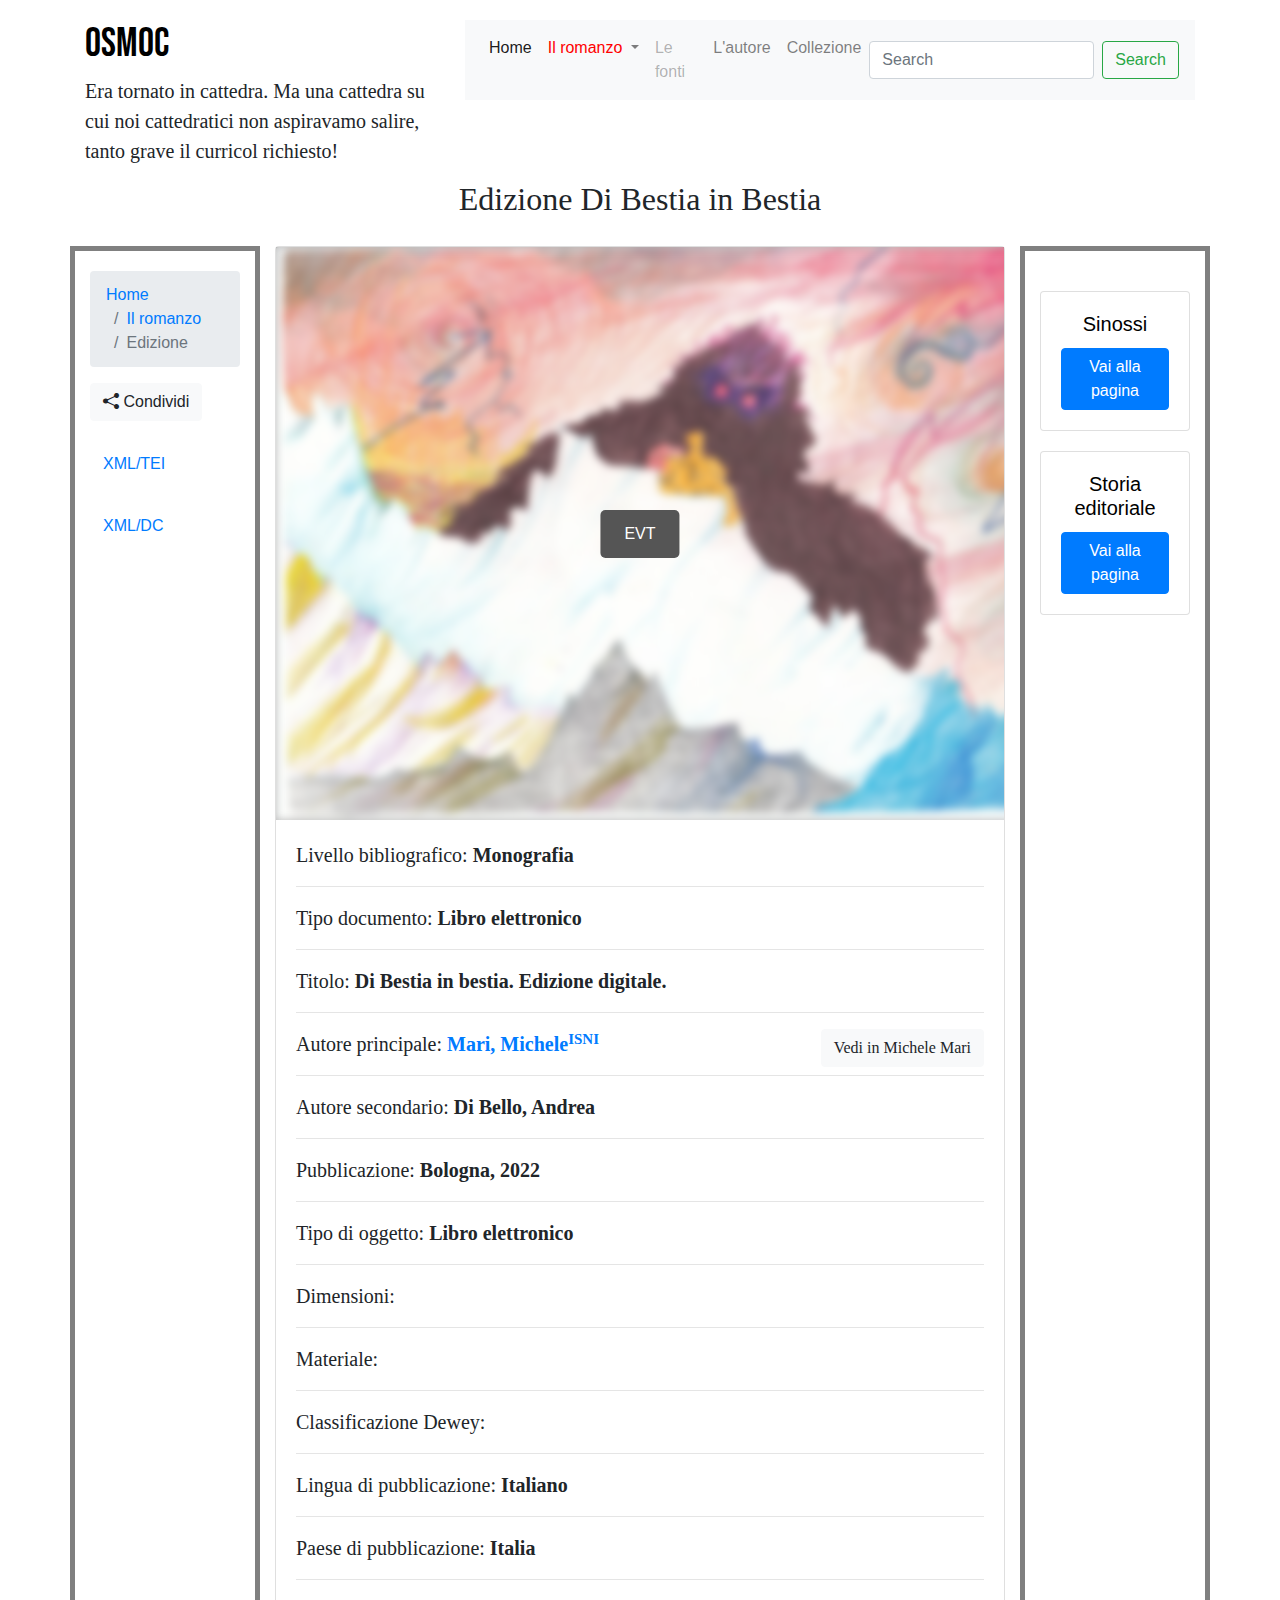
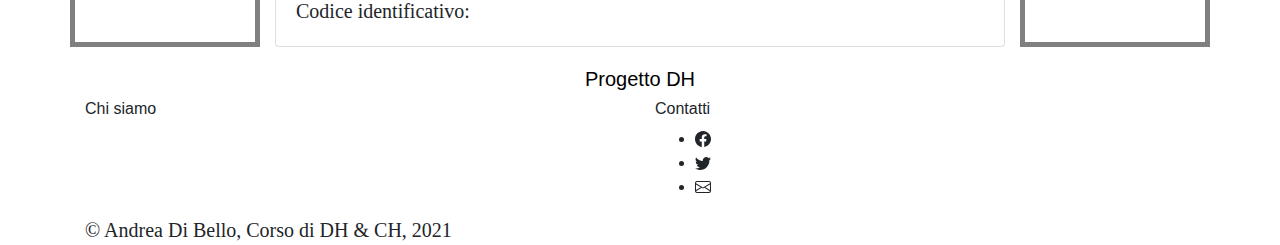
==== item.html @ bcbd0bea "Add files via upload" ====
<!DOCTYPE html>
<html>

	<head>
		<title>Osmoc</title>
		<meta charset="utf-8"/>
		<meta name="keywords" content=""/>
		<meta name="description" content="Michele Mari, varianti, riferimenti intertestuali"/>
		<meta name="author" content="Andrea Di Bello"/>
		<meta name="viewport" content="width=device-width, initial-scale=1.0"/>
		<!--METADATI DC-->
		<meta name="DC.Title" content="Inserisci il titolo del tuo sito web">
		<meta name="DC.Creator" content="Andrea Di Bello">
		<meta name="DC.Subject" content="Inserisci il tema principale del tuo sito web">
		<meta name="DC.Description" content="Inserisci una breve descrizione del tuo sito web">
		<meta name="DC.Publisher"
			content="Inserisci un riferimento all'ente che si occupa della pubblicazione del tuo sito web">
		<meta name="DC.Date" content="2022">
		<meta name="DC.Type" content="Sito web">
		<meta name="DC.Format" content="HTML/CSS/JS">
		<link rel="DC.Identifier" href="https://www.nomedelsitoweb.github.io">
		<meta name="DC.Source" content="Inserisci le risorse utilizzate per la realizzazione del tuo sito web">
		<meta name="DC.Language" content="it">
		<meta name="DC.Relation"
			content="">
		<link rel="DC.Coverage"
			href="http://vocab.getty.edu/page/tgn/7004847">
		<meta name="DC.Rights"
			content="Inserisci il tipo di licenza con cui intendi proteggere il tuo sito web (per esempio, fai riferimento a una delle licenze Creative Commons: https://creativecommons.org/share-your-work/)">
		<!--foglio di stile creato da me-->
		<link rel="stylesheet" href="stile.css">
		<!--css bootstrap-->
		<link rel="stylesheet" type="text/css" href="bootstrap/css/bootstrap.min.css">
		<!--bootstrap icons-->
		<link rel="stylesheet" href="https://cdn.jsdelivr.net/npm/bootstrap-icons@1.8.1/font/bootstrap-icons.css">
		<link rel="preconnect" href="https://fonts.googleapis.com">
		<link href="https://fonts.googleapis.com/css2?family=Bebas+Neue&display=swap" rel="stylesheet">
		<script src="https://cdn.jsdelivr.net/npm/jquery@3.5.1/dist/jquery.slim.min.js" integrity="sha384-DfXdz2htPH0lsSSs5nCTpuj/zy4C+OGpamoFVy38MVBnE+IbbVYUew+OrCXaRkfj" crossorigin="anonymous"></script>
		<script src="https://cdn.jsdelivr.net/npm/bootstrap@4.6.1/dist/js/bootstrap.bundle.min.js" integrity="sha384-fQybjgWLrvvRgtW6bFlB7jaZrFsaBXjsOMm/tB9LTS58ONXgqbR9W8oWht/amnpF" crossorigin="anonymous"></script>
	</head>

	<body>
		<!--HEADER-->
		<header>
			<div class="container">
				<div class="row">

					<div class="col-md-4" id="capocchia">
						<h1>Osmoc</h1>

							<p id="sottotitolo">Era tornato in cattedra. Ma una cattedra su cui noi cattedratici non aspiravamo salire, tanto grave il curricol richiesto!</p>						
																		
					</div>

					<div class="col-md-8">

						<!--Bootstrap navbar-->
						<nav class="navbar navbar-expand-lg navbar-light bg-light">
							<button class="navbar-toggler" type="button" data-toggle="collapse" data-target="#navbarScroll" aria-controls="navbarScroll" aria-expanded="false" aria-label="Toggle navigation">
							  <span class="navbar-toggler-icon"></span>
							</button>
							<div class="collapse navbar-collapse" id="navbarScroll">
							  <ul class="navbar-nav mr-auto my-2 my-lg-0 navbar-nav-scroll" style="max-height: 100px;">
								<li class="nav-item active">
								  <a class="nav-link" href="index.html">Home</span></a>
								</li>
								<li class="nav-item dropdown">
								  <a class="nav-link dropdown-toggle" id="navbarDropdown" href="#" role="button" data-toggle="dropdown" aria-expanded="false"><span class="current">
								  Il romanzo</span>
								  </a>
								  <div class="dropdown-menu" aria-labelledby="navbarDropdown">
								  <a class="dropdown-item" href="#">Sinossi</a>
								  <a class="dropdown-item" href="#">Storia editoriale</a>
								  <a class="dropdown-item" href="#">Schede dei personaggi</a>
								  <a class="dropdown-item" href="#">Linea del tempo</a>
								  <div class="dropdown-divider"></div>
								  <a class="dropdown-item" href="item.html"><span class="current">L'edizione digitale</span></a>
								  </div>
								</li>
								<li class="nav-item">
								  <a class="nav-link disabled">Le fonti</a>
								</li>
								<li class="nav-item">
								  <a class="nav-link" href="persona.html">L'autore</a>
								</li>
								<li class="nav-item">
								  <a class="nav-link" href="lista.html">Collezione</a>
								</li>
							  </ul>
							  <form class="d-flex">
								<input class="form-control mr-2" type="search" placeholder="Search" aria-label="Search">
								<button class="btn btn-outline-success" type="submit">Search</button>
							  </form>
							</div>
						  </nav>
					</div>
				</div>				
			</div>				
		</header>

<!--inserire main qui-->

	<main>
		<section class="container">
			<div class="row">
				<div class="col-md-12">
					<h2 class="text-center">Edizione Di Bestia in Bestia</h2>
				</div>
			</div>
			<div class="row">
				<!--sidebar sx-->
				<div class="col-md-2" id="leftcol">
						<!--breadcrumb-->
						<nav aria-label="breadcrumb">
							<ol class="breadcrumb">
							  <li class="breadcrumb-item"><a href="#">Home</a></li>
							  <li class="breadcrumb-item"><a href="#">Il romanzo</a></li>
							  <li class="breadcrumb-item active" aria-current="page">Edizione</li>
							</ol>
						  </nav>
						<!--condividi-->
						<div class="share mt-4">
                            <button type="button" class="btn btn-light"><i class="bi bi-share-fill"></i>
                                Condividi</button>
                        </div>
						<!--link EVT-->
						<!--download XML/TEI-->
						<div class="share mt-4">
                            <button class="btn"><i class="fa fa-download"></i><a href="item_bestia.xml" target="blank">XML/TEI</a></button>
                        </div>
						<!--download XML/DC-->
						<div class="share mt-4">
                            <button class="btn"><i class="fa fa-download"></i><a href="item_bestia-DC.xml" target="blank">XML/DC</a></button>
                        </div>
				</div>
				<!--item-->
				<div class="col-md-8" id="maincol">


					
					<div class="card">
							<!--immagine con link evt-->
							<div id="item_evt" class="carousel slide carousel-specific-item"
                                data-ride="carousel">
                                <div class="carousel-inner">
                                    <div class="carousel-item active">                                        
                                        <img src="img/mari_di_bestia_in_bestia-900x573.jpg" class="mx-auto d-block w-100" id="img-evt" alt="Di Bestia in Bestia">
										<a href="https://andrea-di-bello.github.io/Bestia-evt/" target="blank"><button class="btn">EVT</button></a>
                                    </div>
                                </div>
                            </div>
							<!--metadati-->
							<div class="card-body">																
                                <p class="card-text"><span>Livello bibliografico:</span> <b>Monografia</b></p>
								<hr>																
                                <p class="card-text"><span>Tipo documento:</span> <b>Libro elettronico</b></p>
								<hr>
								<p class="card-text"><span>Titolo:</span> <b>Di Bestia in bestia. Edizione digitale.</b></p>
                                <hr>
                                <p class="card-text"><span>Autore principale:</span> <b><a href="https://isni.org/isni/0000000118719249"
                                            target="_blank" title="Identificativo ISNI di Mari, Michele">Mari, Michele<sup>ISNI</sup></a></b>
                                    <a href="persona.html" class="btn btn-light float-right"
                                        title="Vai alla pagina di Michele Mari nella sezione Michele Mari">Vedi in
                                        Michele Mari</a>
                                </p>
								<hr>								
                                <p class="card-text"><span>Autore secondario:</span> <b>Di Bello, Andrea</b></p>
                                <hr>
                                <p class="card-text"><span>Pubblicazione:</span> <b>Bologna, 2022</b>
                                </p>
                                <hr>
                                <p class="card-text"><span>Tipo di oggetto:</span> <b>Libro elettronico</b></p>
                                <hr>
                                <p class="card-text"><span>Dimensioni:</span> <b></b></p>
                                <hr>
                                <p class="card-text"><span>Materiale:</span> <b></b></p>								
                                <hr>								
                                <p class="card-text"><span>Classificazione Dewey:</span> <b></b></p>                                
                                <hr>								
                                <p class="card-text"><span>Lingua di pubblicazione:</span> <b>Italiano</b></p>
								<hr>								
                                <p class="card-text"><span>Paese di pubblicazione:</span> <b>Italia</b></p>
								<hr>								
                                <p class="card-text"><span>Codice identificativo:</span> <b></b></p>
							</div>												
					</div>
				</div>
				<!--sidebar dx-->
				<div class="col-md-2" id="rightcol">                        
                        <div class="card">
							<div class="card-body">
							  <h5 class="card-title">Sinossi</h5>
							  <a href="#" class="btn btn-primary">Vai alla pagina</a>
							</div>
						</div>
                        <div class="card">
							<div class="card-body">
							  <h5 class="card-title">Storia editoriale</h5>
							  <a href="#" class="btn btn-primary">Vai alla pagina</a>
							</div>
						</div>
				</div>
			</div>
		</section>
	</main>


		<footer>
			<div class="container">
			<h5>Progetto DH</h5>
			<div class="row">
				<div class="col-md-6">
					<h6>Chi siamo</h6>
				</div>
				<div class="col-md-6">
					<h6>Contatti</h6>
					<ul>
						<li><a url=""><svg xmlns="http://www.w3.org/2000/svg" width="16" height="16" fill="currentColor" class="bi bi-facebook" viewBox="0 0 16 16">
							<path d="M16 8.049c0-4.446-3.582-8.05-8-8.05C3.58 0-.002 3.603-.002 8.05c0 4.017 2.926 7.347 6.75 7.951v-5.625h-2.03V8.05H6.75V6.275c0-2.017 1.195-3.131 3.022-3.131.876 0 1.791.157 1.791.157v1.98h-1.009c-.993 0-1.303.621-1.303 1.258v1.51h2.218l-.354 2.326H9.25V16c3.824-.604 6.75-3.934 6.75-7.951z"/>
						  </svg></a></li>
						<li><a url=""><svg xmlns="http://www.w3.org/2000/svg" width="16" height="16" fill="currentColor" class="bi bi-twitter" viewBox="0 0 16 16">
							<path d="M5.026 15c6.038 0 9.341-5.003 9.341-9.334 0-.14 0-.282-.006-.422A6.685 6.685 0 0 0 16 3.542a6.658 6.658 0 0 1-1.889.518 3.301 3.301 0 0 0 1.447-1.817 6.533 6.533 0 0 1-2.087.793A3.286 3.286 0 0 0 7.875 6.03a9.325 9.325 0 0 1-6.767-3.429 3.289 3.289 0 0 0 1.018 4.382A3.323 3.323 0 0 1 .64 6.575v.045a3.288 3.288 0 0 0 2.632 3.218 3.203 3.203 0 0 1-.865.115 3.23 3.23 0 0 1-.614-.057 3.283 3.283 0 0 0 3.067 2.277A6.588 6.588 0 0 1 .78 13.58a6.32 6.32 0 0 1-.78-.045A9.344 9.344 0 0 0 5.026 15z"/>
						  </svg></a></li>
						<li><a url=""><svg xmlns="http://www.w3.org/2000/svg" width="16" height="16" fill="currentColor" class="bi bi-envelope" viewBox="0 0 16 16">
							<path d="M0 4a2 2 0 0 1 2-2h12a2 2 0 0 1 2 2v8a2 2 0 0 1-2 2H2a2 2 0 0 1-2-2V4Zm2-1a1 1 0 0 0-1 1v.217l7 4.2 7-4.2V4a1 1 0 0 0-1-1H2Zm13 2.383-4.708 2.825L15 11.105V5.383Zm-.034 6.876-5.64-3.471L8 9.583l-1.326-.795-5.64 3.47A1 1 0 0 0 2 13h12a1 1 0 0 0 .966-.741ZM1 11.105l4.708-2.897L1 5.383v5.722Z"/>
						  </svg></a></li>
					</ul>
				</div>
			</div>
			<p id="copy">&copy; Andrea Di Bello, Corso di DH & CH, 2021</p>
			</div>
		</footer>

		
	</body>

</html>
---- stile.css ----
/*HEADER*/

header {
	padding-top: 20px;
	height: 180px;
	background-color: ;
}

#capocchia {
}

#sottotitolo {
	font-family: garamond, serif;
}

main {
	background-color: ;
}

footer {
	height: 150px;
	background-color: ;
}

.btn_link {
	border: 2px solid black;
	background-color: white;
	color: black;
	padding: 14px 28px;
	font-size: 16px;
	cursor: pointer;
	
  }

.btn_link :hover {	
	background-color: ;
	color: white;
}

.col-md-2 {
	margin-top: 20px;
	margin-bottom: 20px;
	padding: 20px;
	border: 5px solid gray;
	
}

.breadcrumbs {
	padding-left: 5px;
}

h1 {
	color: black;
	font-family: 'Bebas Neue', cursive;
}

h2 {
	font-family: garamond, serif;
	font-size: 15px;
}

h5 {
	
	color: black;
	background-color: ;
	text-align: center;
}

img {
	height: 100px;
	width: 200px;
	object-fit: cover;

}

nav {
	float: right;
}

.card {
	padding: auto;
	margin-top: 20px;
	margin-bottom: 20px;
}

#card-body {
	background-color: white;
}

#card-title {
	color: black;
}

#card-text {
	color: black;
}

.card-text_side {
	font-size: 15px;
}

#osmoc {
	background-color: antiquewhite;
}

#servizi {
	background-color: antiquewhite;
}



#quote {
	font-size: 15px;
	font-family: Georgia, serif;
	color: black;

}

p {
	font-family: 'Libre Baskerville', serif;
	font-size: 20px;
}


.current {
	color: red;
}




/* carousel */
.carousel-caption {background-color: rgba(26, 26, 26, .7); left: 0; right: 0; width: 100%;}
.carousel-caption > h1 {font-family: 'Eagle Lake', cursive; font-size: 2em;}
.carousel-caption > h2 {font-size: 1.5em;}
.carousel-control-prev, .carousel-control-next {z-index: 10 !important;}


/* carousel item */
.carousel-specific-item {background-color: rgba(26, 26, 26, .3);}
.carousel-specific-item img {background-color: #3A515F; height: 500px; width: auto !important;}

.carousel-item {
	position:relative;
	width: 50%; 
}

#img-evt {
	width: 100%;
  	height: auto;
	filter: blur(4px);	
}


.carousel-item .btn {
	position: absolute;
	top: 50%;
	left: 50%;
	transform: translate(-50%, -50%);
	-ms-transform: translate(-50%, -50%);
	background-color: #555;
	color: white;
	font-size: 16px;
	padding: 12px 24px;
	border: none;
	cursor: pointer;
	border-radius: 5px;
}








/* carousel media query */
@media screen and (max-width: 769px) {
    .carousel-item > img {height: auto;}

.card-dx .card-body {
	height: 100px;
}
	
.card {
	padding: 10px;
	padding-right: 20px;
}

#copy {
	padding-top: 90px;
	text-align: right;
}
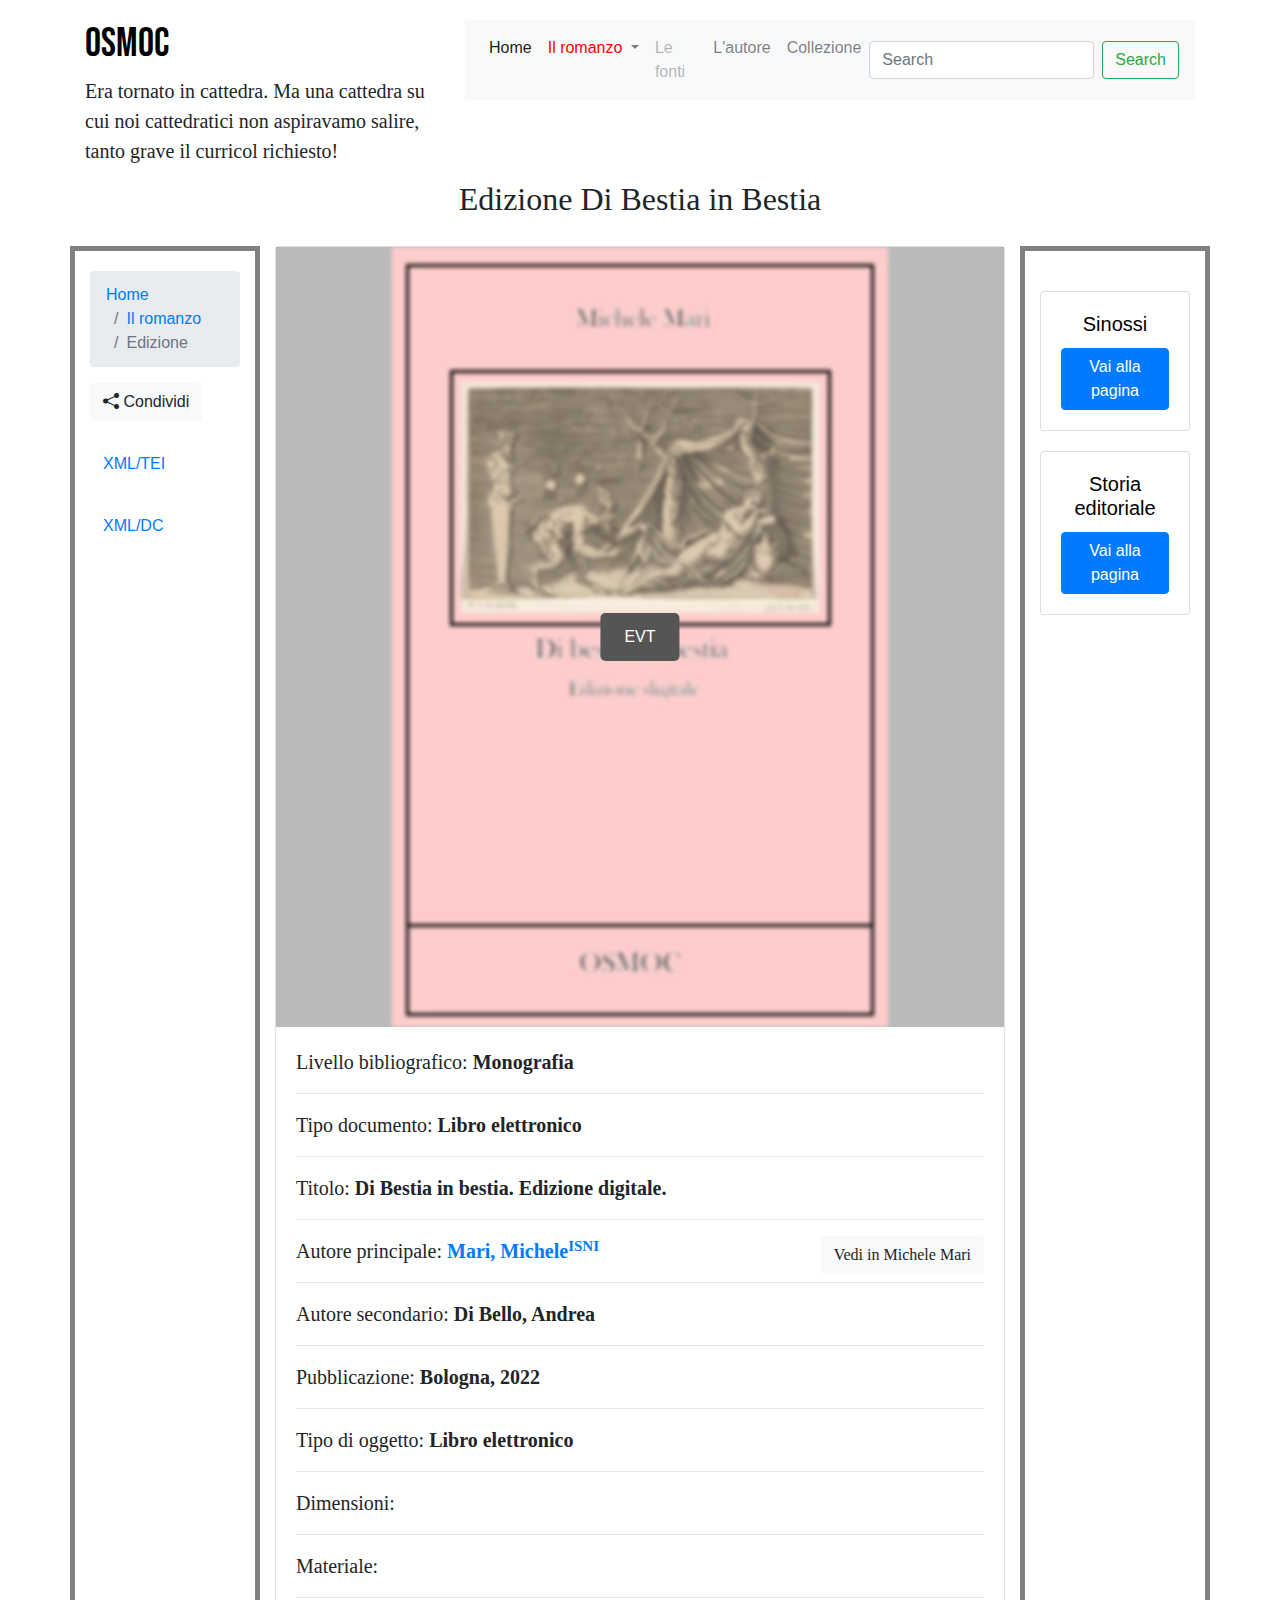
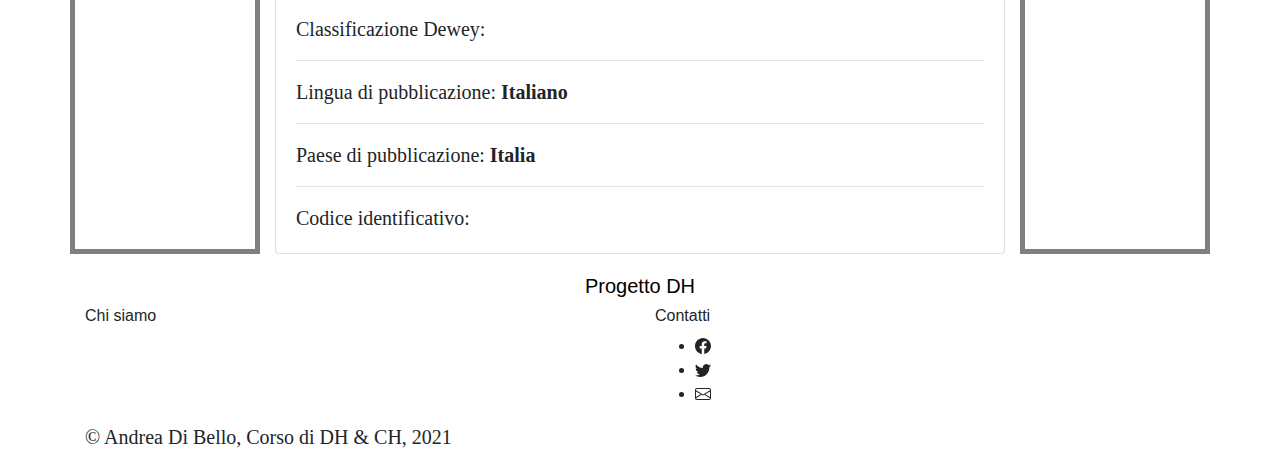
==== commit 59c60e7b: "Add files via upload" ====
--- a/item.html
+++ b/item.html
@@ -144,7 +144,7 @@
                                 data-ride="carousel">
                                 <div class="carousel-inner">
                                     <div class="carousel-item active">                                        
-                                        <img src="img/mari_di_bestia_in_bestia-900x573.jpg" class="mx-auto d-block w-100" id="img-evt" alt="Di Bestia in Bestia">
+                                        <img src="img/progettobestia1.jpg" class="mx-auto d-block w-100" id="img-evt" alt="Di Bestia in Bestia">
 										<a href="https://andrea-di-bello.github.io/Bestia-evt/" target="blank"><button class="btn">EVT</button></a>
                                     </div>
                                 </div>
--- a/stile.css
+++ b/stile.css
@@ -7,6 +7,18 @@
 }
 
 #capocchia {
+}
+
+#banner {
+	margin: auto;
+}
+
+#banner img {
+	display: block;
+	margin-left: auto;
+	margin-right: auto;
+	height: 573px;
+	width: 900px;	
 }
 
 #sottotitolo {
@@ -148,7 +160,7 @@
 #img-evt {
 	width: 100%;
   	height: auto;
-	filter: blur(4px);	
+	filter: blur(2px);	
 }
 
 
